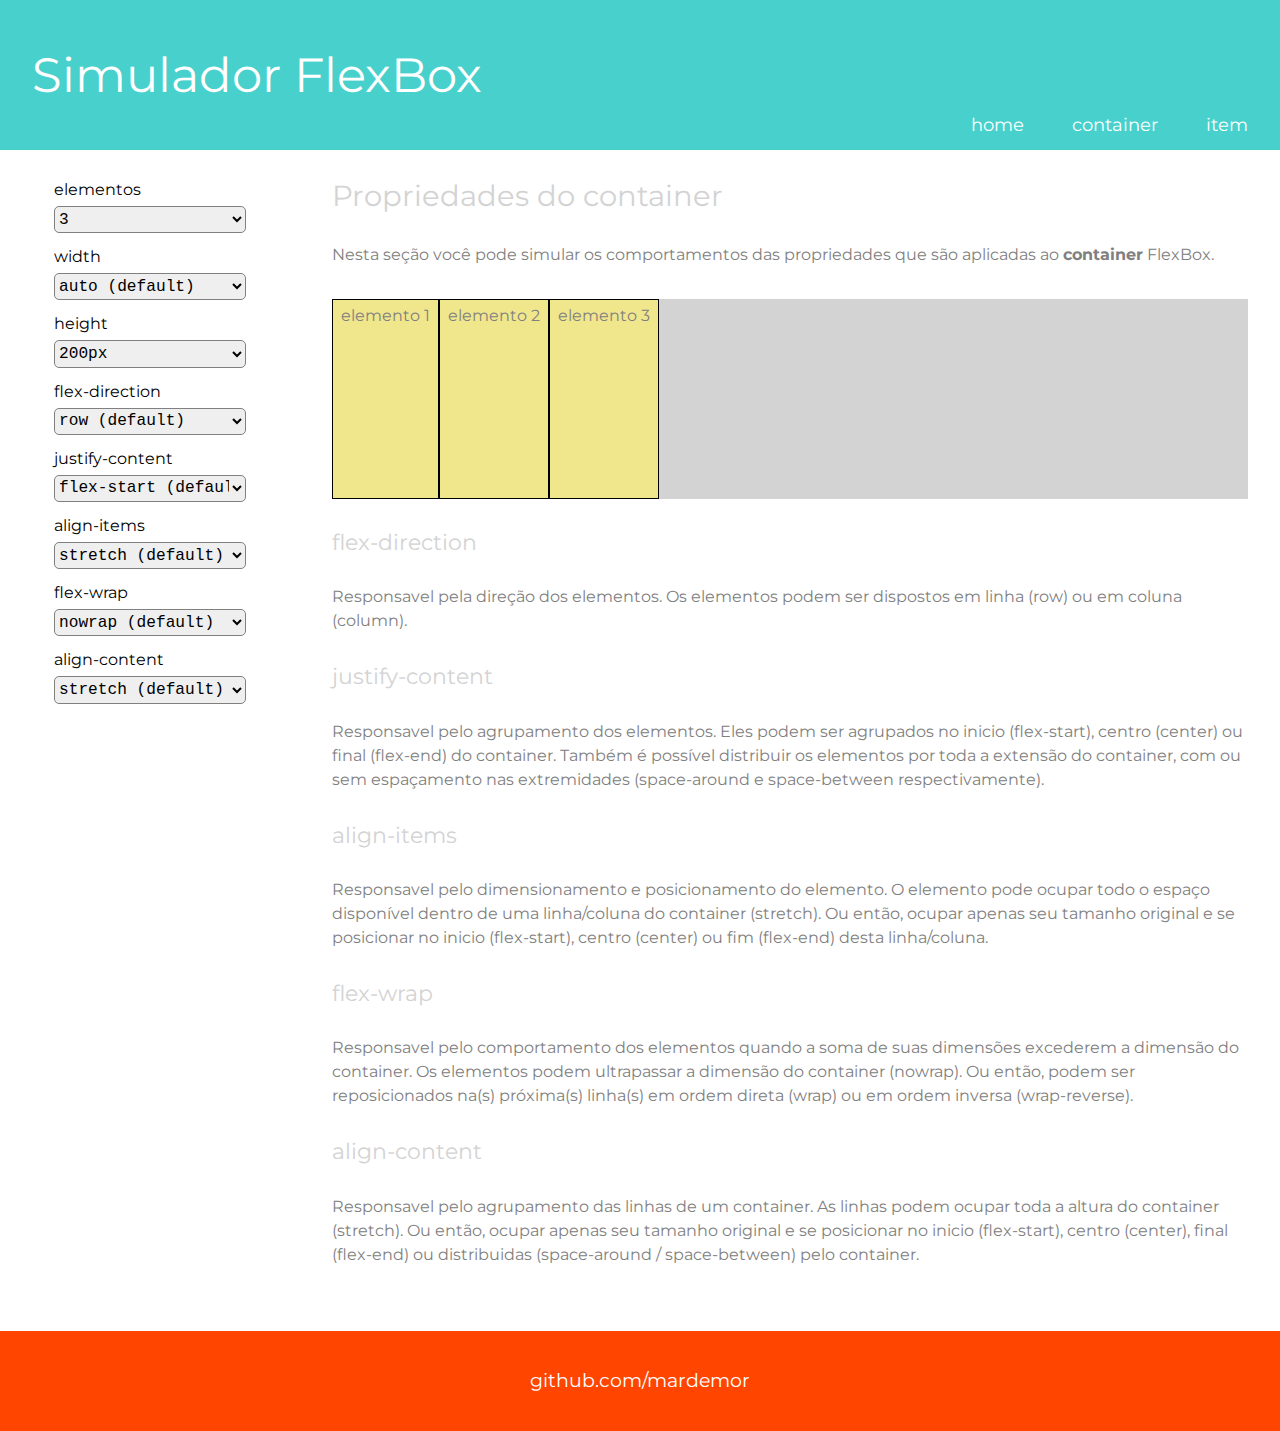
==== container.html @ 229aa091 "initial commit" ====
<!DOCTYPE html>
<html lang="pt-br">

<head>

  <meta charset="UTF-8">
  <meta http-equiv="X-UA-Compatible" content="IE=edge">
  <meta name="viewport" content="width=device-width, initial-scale=1.0">

  <title>Propriedades de container</title>

  <link rel="stylesheet" href="./styles/reset.css">
  <link rel="stylesheet" href="./styles/style.css">

  <link rel="preconnect" href="https://fonts.gstatic.com">
  <link href="https://fonts.googleapis.com/css2?family=Montserrat:wght@200;400;700&display=swap" rel="stylesheet">

</head>

<body>

  <header>

    <h1>Simulador FlexBox</h1>

    <nav>
      <ul>
        <li><a href="./index.html">home</a></li>
        <li><a href="./container.html">container</a></li>
        <li><a href="./item.html">item</a></li>
      </ul>
    </nav>

  </header>

  <aside>

    <form>

      <fieldset>
        <label>elementos</label>
        <select onchange="quantidadeChanged(this)">
          <option value="3" selected>3</option>
          <option value="4">4</option>
          <option value="5">5</option>
          <option value="6">6</option>
          <option value="7">7</option>
          <option value="8">8</option>
          <option value="9">9</option>
          <option value="10">10</option>
          <option value="11">11</option>
          <option value="12">12</option>
          <option value="16">16</option>
          <option value="24">24</option>
        </select>
      </fieldset>

      <fieldset>
        <label>width</label>
        <select id="width" onchange="atributoChanged(this)">
          <option value="auto" selected>auto (default)</option>
          <option value="200px">200px</option>
          <option value="300px">300px</option>
          <option value="400px">400px</option>
          <option value="500px">500px</option>
          <option value="600px">600px</option>
          <option value="700px">700px</option>
          <option value="800px">800px</option>
        </select>
      </fieldset>

      <fieldset>
        <label>height</label>
        <select id="height" onchange="atributoChanged(this)">
          <option value="auto">auto (default)</option>
          <option value="200px" selected>200px</option>
          <option value="400px">400px</option>
        </select>
      </fieldset>

      <fieldset>
        <label>flex-direction</label>
        <select id="flex-direction" onchange="atributoChanged(this)">
          <option value="row" selected>row (default)</option>
          <option value="column">column</option>
          <option value="row-reverse">row-reverse</option>
          <option value="column-reverse">column-reverse</option>
        </select>
      </fieldset>

      <fieldset>
        <label>justify-content</label>
        <select id="justify-content" onchange="atributoChanged(this)">
          <option value="flex-start" selected>flex-start (default)</option>
          <option value="center">center</option>
          <option value="flex-end">flex-end</option>
          <option value="space-around">space-around</option>
          <option value="space-between">space-between</option>
        </select>
      </fieldset>

      <fieldset>
        <label>align-items</label>
        <select id="align-items" onchange="atributoChanged(this)">
          <option value="stretch" selected>stretch (default)</option>
          <option value="flex-start">flex-start</option>
          <option value="center">center</option>
          <option value="flex-end">flex-end</option>
        </select>
      </fieldset>

      <fieldset>
        <label>flex-wrap</label>
        <select id="flex-wrap" onchange="atributoChanged(this)">
          <option value="nowrap" selected>nowrap (default)</option>
          <option value="wrap">wrap</option>
          <option value="wrap-reverse">wrap-reverse</option>
        </select>
      </fieldset>

      <fieldset>
        <label>align-content</label>
        <select id="align-content" onchange="atributoChanged(this)">
          <option value="stretch" selected>stretch (default)</option>
          <option value="flex-start">flex-start</option>
          <option value="center">center</option>
          <option value="flex-end">flex-end</option>
          <option value="space-around">space-around</option>
          <option value="space-between">space-between</option>
        </select>
      </fieldset>

    </form>

  </aside>

  <main>

    <h2>Propriedades do container</h2>

    <p class="introducao">Nesta seção você pode simular os comportamentos das propriedades que são aplicadas ao
      <strong>container</strong> FlexBox.
    </p>

    <section class="simulacao">

      <div class="cor1">elemento 1</div>
      <div class="cor1">elemento 2</div>
      <div class="cor1">elemento 3</div>

    </section>

    <section class="teorico">

      <h3>flex-direction</h3>
      <p>Responsavel pela direção dos elementos. Os elementos podem ser dispostos em linha (row) ou em coluna (column).
      </p>
      <h3>justify-content</h3>
      <p>Responsavel pelo agrupamento dos elementos. Eles podem ser agrupados no inicio (flex-start), centro (center) ou
        final (flex-end) do container. Também é possível distribuir os elementos por toda a extensão do container, com
        ou sem espaçamento nas extremidades (space-around e space-between respectivamente).</p>
      <h3>align-items</h3>
      <p>Responsavel pelo dimensionamento e posicionamento do elemento. O elemento pode ocupar todo o espaço disponível
        dentro de uma linha/coluna do container (stretch). Ou então, ocupar apenas seu tamanho original e se posicionar
        no
        inicio (flex-start), centro (center) ou fim (flex-end) desta linha/coluna.</p>
      <h3>flex-wrap</h3>
      <p>Responsavel pelo comportamento dos elementos quando a soma de suas dimensões excederem a dimensão do container.
        Os elementos podem ultrapassar a dimensão do container (nowrap). Ou então, podem ser reposicionados na(s)
        próxima(s) linha(s) em ordem direta (wrap) ou em ordem inversa (wrap-reverse).</p>
      <h3>align-content</h3>
      <p>Responsavel pelo agrupamento das linhas de um container. As linhas podem ocupar toda a altura do container
        (stretch). Ou então, ocupar apenas seu tamanho original e se posicionar no inicio (flex-start), centro (center),
        final (flex-end) ou distribuidas (space-around / space-between) pelo container.</p>

    </section>

  </main>

  <footer>
    <address><a href="https://github.com/mardemor">github.com/mardemor</a></address>
  </footer>

  <script src="./scripts/container.js"></script>

</body>

</html>
---- styles/style.css ----
body {
    font-family: 'Montserrat', sans-serif;
    display: grid;
    grid-template-areas: 
    "header header header"
    "aside main main"
    "footer footer footer";
    grid-template-rows: 150px auto 100px;
    grid-template-columns: 300px auto auto;
}

/* HEADER */

header {
    grid-area: header;
    display: flex;
    justify-content: space-between;
    background-color:mediumturquoise;
}

h1 {
    align-self: center;
    font-size: 3rem;
    margin-left: 2rem;
    color: white;
}

nav {
    align-self: flex-end;
    margin: 0 2rem 1rem 0;
}

nav ul {
    display: flex;
}

nav ul li {
    margin-left: 3rem;
    font-size: 1.1rem;
    color: white;
    transition: 400ms;
}

nav ul li:hover {
    color: #6FF8F3;
}

/* ASIDE */

aside {
    grid-area: aside;
    padding-top: 2rem;
}

form {
    display: flex;
    flex-direction: column;
    align-items: center;
}

fieldset {
    display: flex;
    flex-direction: column;
    align-items: flex-start;
    margin-bottom: 1rem;
}

label {
    text-align: left;
    margin-bottom: 0.5rem;
}

select {
    width: 12rem;
    height: 1.7rem;
    border: 1px solid gray;
    border-radius: 5px;
    font-family: 'Courier New', Courier, monospace;
    font-size: 1.01rem;
}

/* MAIN */

main {
    grid-area: main;
    padding: 2rem;
    color: gray;  
}

p, h2, h3, .introducao, .simulacao, .teorico {
    margin-bottom: 2rem;
}

p {
    line-height: 1.5rem;
}

h2 {
    font-size: 1.8rem;
    color: lightgray;
}

h3 {
    font-size: 1.4rem;
    color: lightgray;
}

h4 {
    align-self: center;
    padding: 0.2rem 0.5rem;
}

strong {
    font-weight: 700;
}

.simulacao {
    background-color: lightgray;
    display: flex;
    width: auto;
    height: 200px;
}

.simulacao div {
    border: 1px solid black;
    width: auto;
    text-align: center;
    padding: 0.5rem;
    flex-basis: auto; 
}

.lista-home {
    list-style-type: disc;
}

.lista-home li {
    line-height: 2rem;
}

.cor1 {
    background-color: khaki;
}
  
.cor2 {
    
    background-color: lightsalmon;
}

.cor3 {
    background-color: paleturquoise;
}

/* FOOTER */

footer {
    grid-area: footer;
    display: flex;
    justify-content: center;
    align-items: center;    
    background-color:orangered;
}

address {
    color: white;
    font-size: 1.2rem;
}

@media (max-width: 767px) { 

    body {
        display: flex;
        flex-direction: column;
    }

    header {
        display: flex;
        flex-direction: column;
    }

    h1 {
        margin: 0;
        font-size: 2rem;
        padding: 2rem 0;
    }

    nav {
        margin-bottom: 1rem;
        align-self: stretch;
    }

    ul {
        display: flex;
        justify-content: space-around;
    }

    nav ul li {
        margin: 0;
    }

    select {
        width: 18rem;
    }

    address {
        padding: 2rem 0;
    }
}

@media (max-width: 450px) {
    .simulacao div {
        
        font-size: 0.8rem;
        padding: 0.5rem 5px;
        flex-basis: auto; 
    }
}
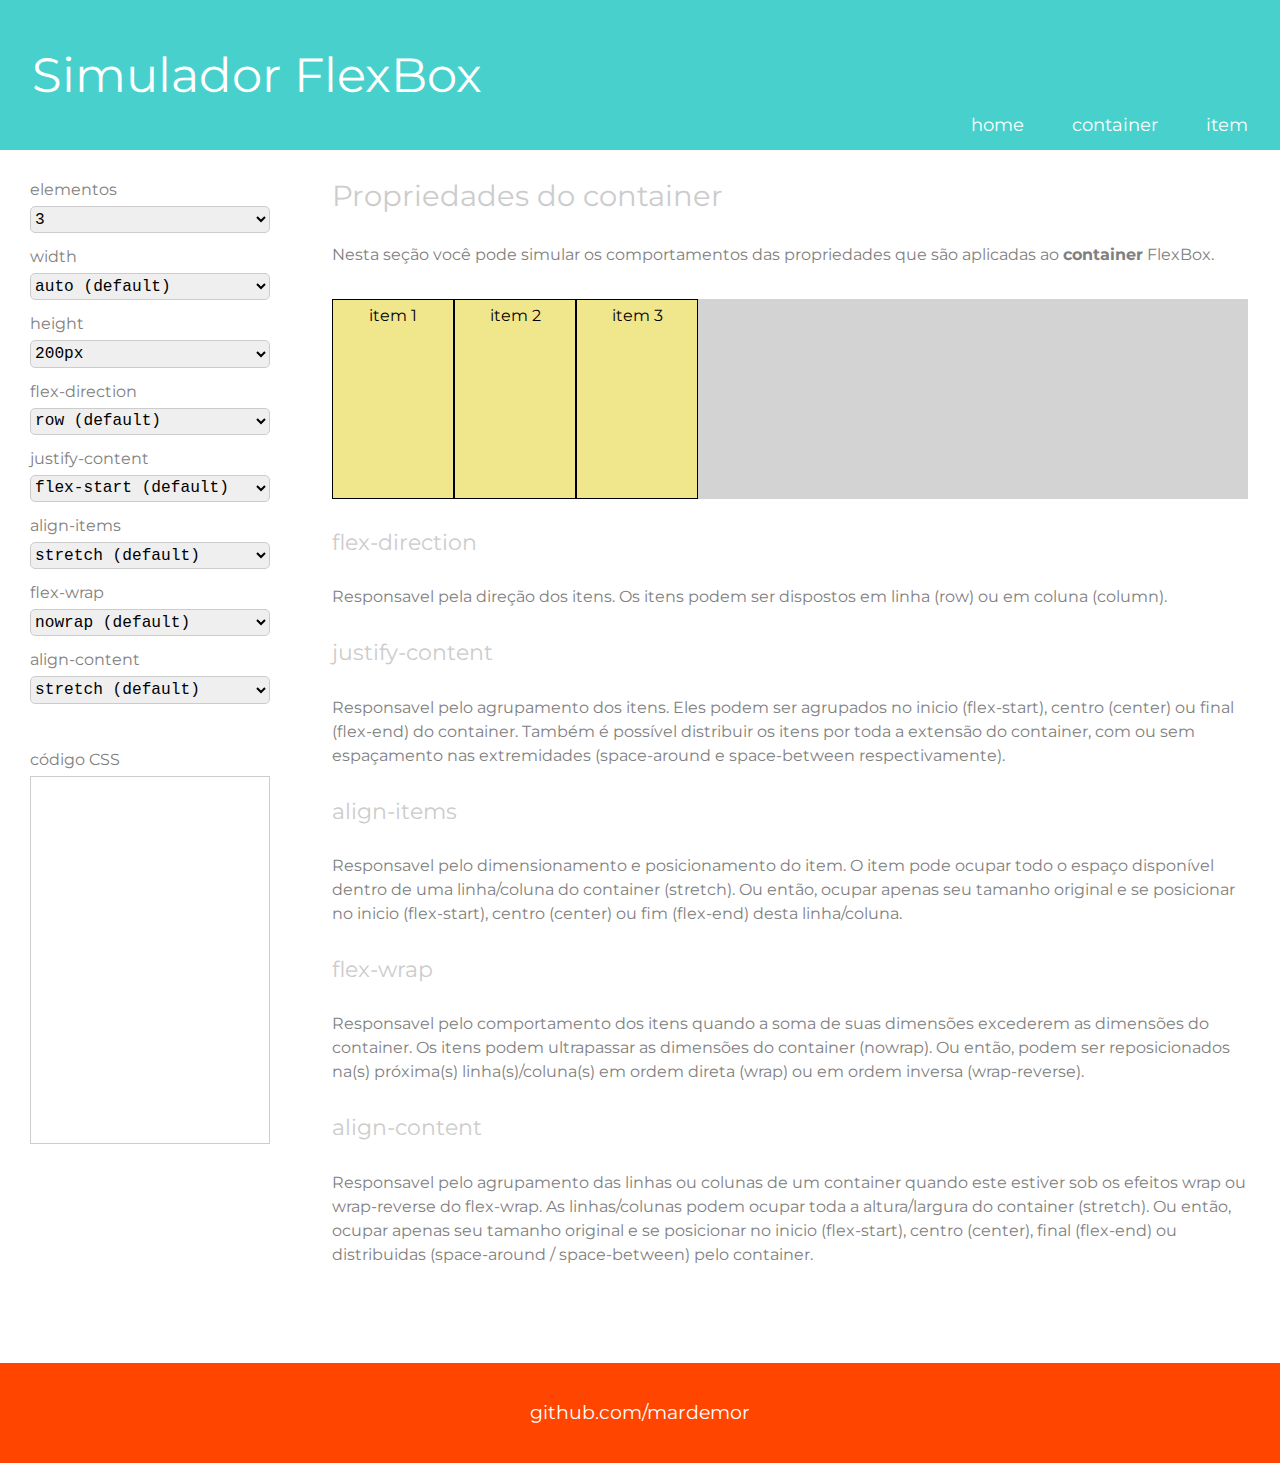
==== commit b7d99a88: "update" ====
--- a/container.html
+++ b/container.html
@@ -10,7 +10,11 @@
   <title>Propriedades de container</title>
 
   <link rel="stylesheet" href="./styles/reset.css">
-  <link rel="stylesheet" href="./styles/style.css">
+  <link rel="stylesheet" href="./styles/base.css">
+  <link rel="stylesheet" href="./styles/header.css">
+  <link rel="stylesheet" href="./styles/aside.css">
+  <link rel="stylesheet" href="./styles/main.css">
+  <link rel="stylesheet" href="./styles/footer.css">
 
   <link rel="preconnect" href="https://fonts.gstatic.com">
   <link href="https://fonts.googleapis.com/css2?family=Montserrat:wght@200;400;700&display=swap" rel="stylesheet">
@@ -33,149 +37,172 @@
 
   </header>
 
-  <aside>
-
-    <form>
-
-      <fieldset>
-        <label>elementos</label>
-        <select onchange="quantidadeChanged(this)">
-          <option value="3" selected>3</option>
-          <option value="4">4</option>
-          <option value="5">5</option>
-          <option value="6">6</option>
-          <option value="7">7</option>
-          <option value="8">8</option>
-          <option value="9">9</option>
-          <option value="10">10</option>
-          <option value="11">11</option>
-          <option value="12">12</option>
-          <option value="16">16</option>
-          <option value="24">24</option>
-        </select>
-      </fieldset>
-
-      <fieldset>
-        <label>width</label>
-        <select id="width" onchange="atributoChanged(this)">
-          <option value="auto" selected>auto (default)</option>
-          <option value="200px">200px</option>
-          <option value="300px">300px</option>
-          <option value="400px">400px</option>
-          <option value="500px">500px</option>
-          <option value="600px">600px</option>
-          <option value="700px">700px</option>
-          <option value="800px">800px</option>
-        </select>
-      </fieldset>
-
-      <fieldset>
-        <label>height</label>
-        <select id="height" onchange="atributoChanged(this)">
-          <option value="auto">auto (default)</option>
-          <option value="200px" selected>200px</option>
-          <option value="400px">400px</option>
-        </select>
-      </fieldset>
-
-      <fieldset>
-        <label>flex-direction</label>
-        <select id="flex-direction" onchange="atributoChanged(this)">
-          <option value="row" selected>row (default)</option>
-          <option value="column">column</option>
-          <option value="row-reverse">row-reverse</option>
-          <option value="column-reverse">column-reverse</option>
-        </select>
-      </fieldset>
-
-      <fieldset>
-        <label>justify-content</label>
-        <select id="justify-content" onchange="atributoChanged(this)">
-          <option value="flex-start" selected>flex-start (default)</option>
-          <option value="center">center</option>
-          <option value="flex-end">flex-end</option>
-          <option value="space-around">space-around</option>
-          <option value="space-between">space-between</option>
-        </select>
-      </fieldset>
-
-      <fieldset>
-        <label>align-items</label>
-        <select id="align-items" onchange="atributoChanged(this)">
-          <option value="stretch" selected>stretch (default)</option>
-          <option value="flex-start">flex-start</option>
-          <option value="center">center</option>
-          <option value="flex-end">flex-end</option>
-        </select>
-      </fieldset>
-
-      <fieldset>
-        <label>flex-wrap</label>
-        <select id="flex-wrap" onchange="atributoChanged(this)">
-          <option value="nowrap" selected>nowrap (default)</option>
-          <option value="wrap">wrap</option>
-          <option value="wrap-reverse">wrap-reverse</option>
-        </select>
-      </fieldset>
-
-      <fieldset>
-        <label>align-content</label>
-        <select id="align-content" onchange="atributoChanged(this)">
-          <option value="stretch" selected>stretch (default)</option>
-          <option value="flex-start">flex-start</option>
-          <option value="center">center</option>
-          <option value="flex-end">flex-end</option>
-          <option value="space-around">space-around</option>
-          <option value="space-between">space-between</option>
-        </select>
-      </fieldset>
-
-    </form>
-
-  </aside>
-
   <main>
 
-    <h2>Propriedades do container</h2>
-
-    <p class="introducao">Nesta seção você pode simular os comportamentos das propriedades que são aplicadas ao
-      <strong>container</strong> FlexBox.
-    </p>
-
-    <section class="simulacao">
-
-      <div class="cor1">elemento 1</div>
-      <div class="cor1">elemento 2</div>
-      <div class="cor1">elemento 3</div>
-
-    </section>
-
-    <section class="teorico">
+    <section class="introduction-section">
+
+      <h2>Propriedades do container</h2>
+
+      <p>Nesta seção você pode simular os comportamentos das propriedades que são aplicadas ao
+        <strong>container</strong> FlexBox.
+      </p>
+
+    </section>
+
+    <section class="simulation-section">
+
+      <div class="simulation-container" id="simulationContainer">
+
+        <div class="bgColor1">item 1</div>
+        <div class="bgColor1">item 2</div>
+        <div class="bgColor1">item 3</div>
+
+      </div>
+
+    </section>
+
+    <section class="concepts-section">
 
       <h3>flex-direction</h3>
-      <p>Responsavel pela direção dos elementos. Os elementos podem ser dispostos em linha (row) ou em coluna (column).
+      <p>Responsavel pela direção dos itens. Os itens podem ser dispostos em linha (row) ou em coluna (column).
       </p>
       <h3>justify-content</h3>
-      <p>Responsavel pelo agrupamento dos elementos. Eles podem ser agrupados no inicio (flex-start), centro (center) ou
-        final (flex-end) do container. Também é possível distribuir os elementos por toda a extensão do container, com
+      <p>Responsavel pelo agrupamento dos itens. Eles podem ser agrupados no inicio (flex-start), centro (center) ou
+        final (flex-end) do container. Também é possível distribuir os itens por toda a extensão do container, com
         ou sem espaçamento nas extremidades (space-around e space-between respectivamente).</p>
       <h3>align-items</h3>
-      <p>Responsavel pelo dimensionamento e posicionamento do elemento. O elemento pode ocupar todo o espaço disponível
+      <p>Responsavel pelo dimensionamento e posicionamento do item. O item pode ocupar todo o espaço disponível
         dentro de uma linha/coluna do container (stretch). Ou então, ocupar apenas seu tamanho original e se posicionar
         no
         inicio (flex-start), centro (center) ou fim (flex-end) desta linha/coluna.</p>
       <h3>flex-wrap</h3>
-      <p>Responsavel pelo comportamento dos elementos quando a soma de suas dimensões excederem a dimensão do container.
-        Os elementos podem ultrapassar a dimensão do container (nowrap). Ou então, podem ser reposicionados na(s)
-        próxima(s) linha(s) em ordem direta (wrap) ou em ordem inversa (wrap-reverse).</p>
+      <p>Responsavel pelo comportamento dos itens quando a soma de suas dimensões excederem as dimensões do container.
+        Os itens podem ultrapassar as dimensões do container (nowrap). Ou então, podem ser reposicionados na(s)
+        próxima(s) linha(s)/coluna(s) em ordem direta (wrap) ou em ordem inversa (wrap-reverse).</p>
       <h3>align-content</h3>
-      <p>Responsavel pelo agrupamento das linhas de um container. As linhas podem ocupar toda a altura do container
-        (stretch). Ou então, ocupar apenas seu tamanho original e se posicionar no inicio (flex-start), centro (center),
-        final (flex-end) ou distribuidas (space-around / space-between) pelo container.</p>
+      <p>Responsavel pelo agrupamento das linhas ou colunas de um container quando este estiver sob os efeitos wrap ou
+        wrap-reverse do
+        flex-wrap. As linhas/colunas podem ocupar toda a altura/largura do container (stretch). Ou então, ocupar apenas
+        seu tamanho original e se posicionar no inicio (flex-start), centro (center), final (flex-end) ou distribuidas
+        (space-around / space-between) pelo container.</p>
 
     </section>
 
   </main>
+
+  <aside>
+
+    <section class="form-section">
+
+      <form class="styles-form">
+
+        <fieldset>
+          <label>elementos</label>
+          <select onchange="itemsCountChanged(this)">
+            <option value="3" selected>3</option>
+            <option value="4">4</option>
+            <option value="5">5</option>
+            <option value="6">6</option>
+            <option value="7">7</option>
+            <option value="8">8</option>
+            <option value="9">9</option>
+            <option value="10">10</option>
+            <option value="11">11</option>
+            <option value="12">12</option>
+            <option value="16">16</option>
+            <option value="24">24</option>
+          </select>
+        </fieldset>
+
+        <fieldset>
+          <label>width</label>
+          <select id="width" onchange="styleChanged(this)">
+            <option value="auto" selected>auto (default)</option>
+            <option value="200px">200px</option>
+            <option value="300px">300px</option>
+            <option value="400px">400px</option>
+            <option value="500px">500px</option>
+            <option value="600px">600px</option>
+            <option value="700px">700px</option>
+            <option value="800px">800px</option>
+          </select>
+        </fieldset>
+
+        <fieldset>
+          <label>height</label>
+          <select id="height" onchange="styleChanged(this)">
+            <option value="auto">auto (default)</option>
+            <option value="200px" selected>200px</option>
+            <option value="400px">400px</option>
+          </select>
+        </fieldset>
+
+        <fieldset>
+          <label>flex-direction</label>
+          <select id="flex-direction" onchange="styleChanged(this)">
+            <option value="row" selected>row (default)</option>
+            <option value="column">column</option>
+            <option value="row-reverse">row-reverse</option>
+            <option value="column-reverse">column-reverse</option>
+          </select>
+        </fieldset>
+
+        <fieldset>
+          <label>justify-content</label>
+          <select id="justify-content" onchange="styleChanged(this)">
+            <option value="flex-start" selected>flex-start (default)</option>
+            <option value="center">center</option>
+            <option value="flex-end">flex-end</option>
+            <option value="space-around">space-around</option>
+            <option value="space-between">space-between</option>
+          </select>
+        </fieldset>
+
+        <fieldset>
+          <label>align-items</label>
+          <select id="align-items" onchange="styleChanged(this)">
+            <option value="stretch" selected>stretch (default)</option>
+            <option value="flex-start">flex-start</option>
+            <option value="center">center</option>
+            <option value="flex-end">flex-end</option>
+          </select>
+        </fieldset>
+
+        <fieldset>
+          <label>flex-wrap</label>
+          <select id="flex-wrap" onchange="styleChanged(this)">
+            <option value="nowrap" selected>nowrap (default)</option>
+            <option value="wrap">wrap</option>
+            <option value="wrap-reverse">wrap-reverse</option>
+          </select>
+        </fieldset>
+
+        <fieldset>
+          <label>align-content</label>
+          <select id="align-content" onchange="styleChanged(this)">
+            <option value="stretch" selected>stretch (default)</option>
+            <option value="flex-start">flex-start</option>
+            <option value="center">center</option>
+            <option value="flex-end">flex-end</option>
+            <option value="space-around">space-around</option>
+            <option value="space-between">space-between</option>
+          </select>
+        </fieldset>
+
+      </form>
+
+    </section>
+
+    <section class="code-section">
+
+      <fieldset>
+        <label>código CSS</label>
+        <div class="code-container" id="codeContainer"></div>
+      </fieldset>
+
+    </section>
+
+  </aside>
 
   <footer>
     <address><a href="https://github.com/mardemor">github.com/mardemor</a></address>
--- a/styles/base.css
+++ b/styles/base.css
@@ -0,0 +1,62 @@
+body {
+    display: grid;
+    grid-template-areas: 
+    "header header header"
+    "aside main main"
+    "footer footer footer";
+    grid-template-rows: 150px auto 100px;
+    grid-template-columns: 300px auto auto;
+
+    font-family: 'Montserrat', sans-serif;
+    color: gray;
+}
+
+@media (max-width: 767px) { 
+
+    body {
+        display: flex;
+        flex-direction: column;
+    }
+}
+
+.bgColor1 {
+    background-color: khaki;
+}
+  
+.bgColor2 {
+    
+    background-color: lightsalmon;
+}
+
+.bgColor3 {
+    background-color: paleturquoise;
+}
+
+strong {
+    font-weight: 700;
+}
+
+p, h2, h3 {
+    margin-bottom: 2rem;
+}
+
+p {
+    line-height: 1.5rem;
+}
+
+h2 {
+    font-size: 1.8rem;
+    color: #CCCCCC;
+}
+
+@media (max-width: 767px) {
+
+    h2 {
+        text-align: center;
+    }
+}
+
+h3 {
+    font-size: 1.4rem;
+    color: #CCCCCC;
+}--- a/styles/header.css
+++ b/styles/header.css
@@ -0,0 +1,61 @@
+header {
+    grid-area: header;
+    display: flex;
+    justify-content: space-between;
+    background-color:mediumturquoise;
+}
+
+h1 {
+    align-self: center;
+    font-size: 3rem;
+    margin-left: 2rem;
+    color: white;
+}
+
+nav {
+    align-self: flex-end;
+    margin: 0 2rem 1rem 0;
+}
+
+nav ul {
+    display: flex;
+}
+
+nav ul li {
+    margin-left: 3rem;
+    font-size: 1.1rem;
+    color: white;
+    transition: 400ms;
+}
+
+nav ul li:hover {
+    color: #6FF8F3;
+}
+
+@media (max-width: 767px) { 
+
+    header {
+        display: flex;
+        flex-direction: column;
+    }
+
+    h1 {
+        margin: 0;
+        font-size: 2rem;
+        padding: 2rem 0;
+    }
+
+    nav {
+        margin-bottom: 1rem;
+        align-self: stretch;
+    }
+
+    ul {
+        display: flex;
+        justify-content: space-around;
+    }
+
+    nav ul li {
+        margin: 0;
+    }
+}--- a/styles/aside.css
+++ b/styles/aside.css
@@ -0,0 +1,73 @@
+aside {
+    grid-area: aside;
+    display: flex;
+    flex-direction: column;
+    align-items: center;
+    padding-top: 2rem;
+}
+
+@media (max-width: 767px) {
+
+    aside {
+        padding-top: 0;
+    }
+
+}
+
+.styles-form {
+    display: flex;
+    flex-direction: column;
+}
+
+fieldset {
+    display: flex;
+    flex-direction: column;
+    margin-bottom: 1rem;
+}
+
+label {
+    align-self: flex-start;
+    margin-bottom: 0.5rem;
+}
+
+.code-section {
+    display: flex;
+    flex-direction: column;
+    margin: 2rem 0;
+}
+
+select, .code-container {
+    width: 15rem;
+    border: 1px solid #CCCCCC;
+    font-family: 'Courier New', Courier, monospace;
+    font-size: 1.01rem;
+}
+
+@media (max-width: 767px) { 
+
+    select, .code-container {
+        width: 80vw;
+    }
+}
+
+select {
+    height: 1.7rem;
+    border-radius: 5px;
+}
+
+.code-container {
+    height: 23rem;
+    padding: 1.5rem 1rem;
+    box-sizing: border-box;
+    overflow-x: scroll;
+    overflow-y: scroll;
+    color: black;
+}
+
+.code-container pre {
+    margin-bottom: 1rem;
+}
+
+.idented {
+    padding-left: 1.5rem;
+}--- a/styles/main.css
+++ b/styles/main.css
@@ -0,0 +1,60 @@
+main {
+    grid-area: main;
+    display: flex;
+    flex-direction: column;
+    padding: 2rem;  
+}
+
+@media (max-width: 767px) {
+
+    main {
+        padding-bottom: 0;
+    }
+}
+
+.simulation-section, .concepts-section {
+    margin-bottom: 2rem;
+}
+
+@media (max-width: 767px) {
+
+    .introduction-section {
+        order: 0;
+    }
+
+    .concepts-section {
+        order: 1;
+        margin-bottom: 0;
+    }
+
+    .simulation-section {
+        order: 2;
+    }
+}
+
+.simulation-container {
+    background-color: lightgray;
+    display: flex;
+    width: auto;
+    height: 200px;
+}
+
+.simulation-container div {
+    border: 1px solid black;
+    width: auto;
+    min-width: 120px;
+    text-align: center;
+    padding: 0.5rem 0;
+    color: black;
+    flex-basis: auto;
+    flex-grow: 0;
+    flex-shrink: 0; 
+}
+
+@media (max-width: 450px) {
+
+    .simulation-container div {        
+        font-size: 0.8rem;
+        min-width: 80px;
+    }
+}
--- a/styles/footer.css
+++ b/styles/footer.css
@@ -0,0 +1,19 @@
+footer {
+    grid-area: footer;
+    display: flex;
+    justify-content: center;
+    align-items: center;    
+    background-color:orangered;
+}
+
+address {
+    color: white;
+    font-size: 1.2rem;
+}
+
+@media (max-width: 767px) { 
+
+    address {
+        padding: 2rem 0;
+    }
+}